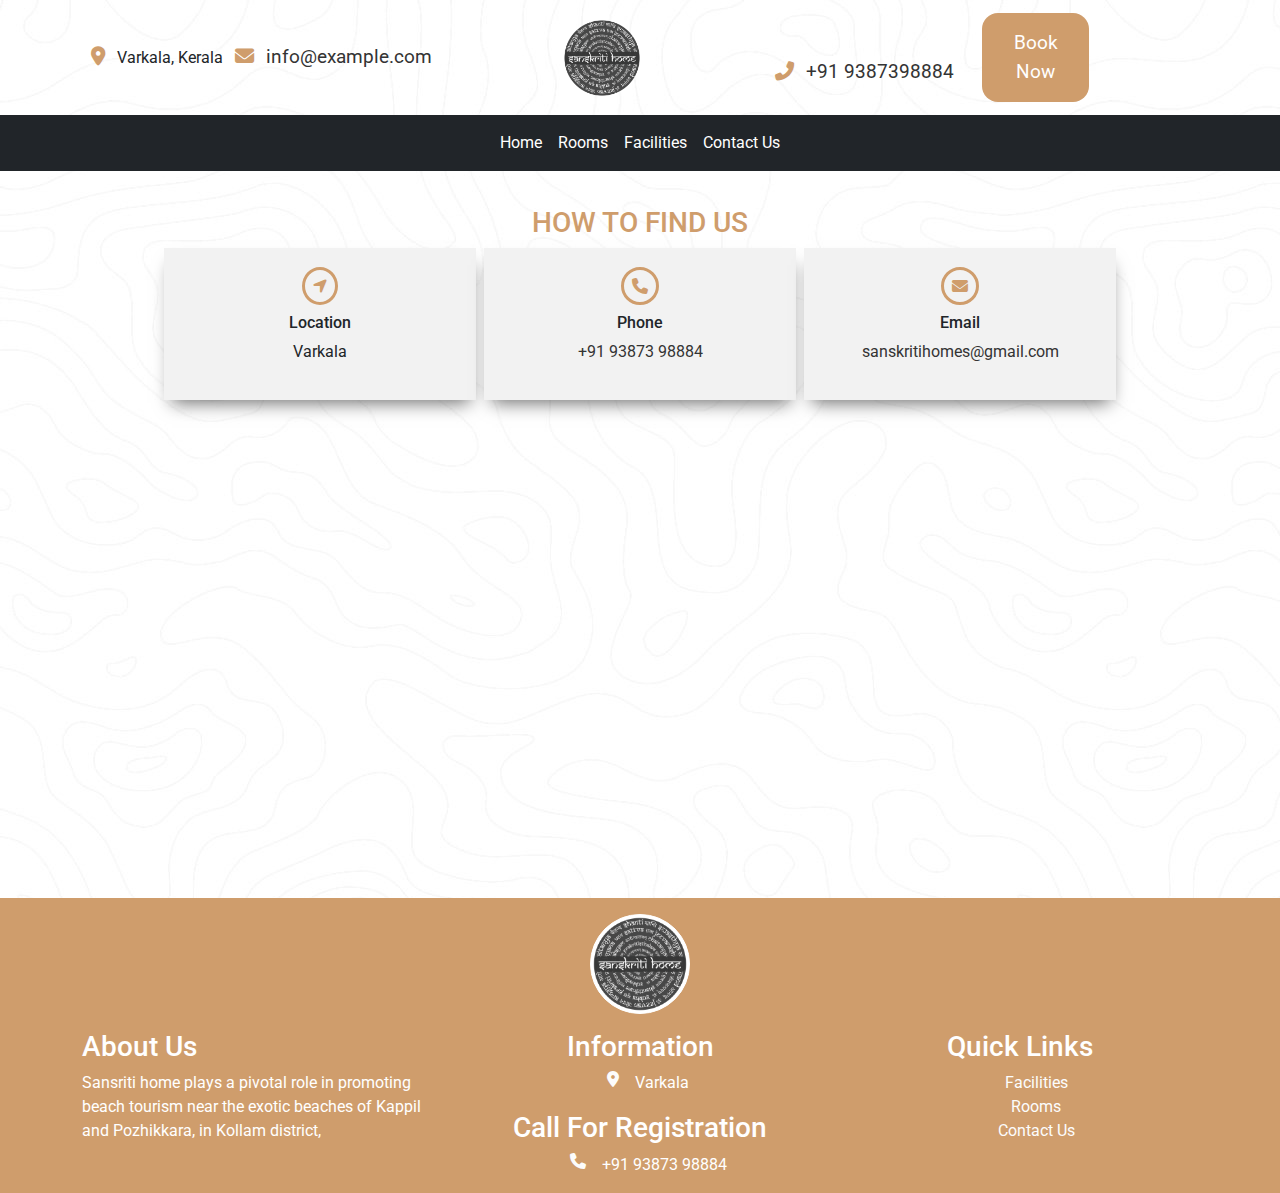
==== contactus.html @ 7ed212e9 "first commit" ====
<!DOCTYPE html>
<html lang="en">

<head>
  <meta charset="UTF-8">
  <meta name="description" content="">
  <meta name="author" content="Sanskriti Home">
  <meta name="viewport" content="width=device-width, initial-scale=1.0">
  <title>Sanskriti Home</title>
  <link href="https://cdn.jsdelivr.net/npm/bootstrap@5.3.3/dist/css/bootstrap.min.css" rel="stylesheet"
    integrity="sha384-QWTKZyjpPEjISv5WaRU9OFeRpok6YctnYmDr5pNlyT2bRjXh0JMhjY6hW+ALEwIH" crossorigin="anonymous">
  <link rel="stylesheet" href="css/style.css">
  <link rel="stylesheet" href="https://cdnjs.cloudflare.com/ajax/libs/font-awesome/6.7.2/css/all.min.css"
    integrity="sha512-Evv84Mr4kqVGRNSgIGL/F/aIDqQb7xQ2vcrdIwxfjThSH8CSR7PBEakCr51Ck+w+/U6swU2Im1vVX0SVk9ABhg=="
    crossorigin="anonymous" referrerpolicy="no-referrer" />
</head>

<body>
  <header id="headersection">
    <section class="topbar">
      <div class="container">
        <div class="row justify-content-between align-items-center">
          <div class="col-4 divsion1">
            <i class="fas fa-map-marker-alt mx-2"></i>
            <span>Varkala, Kerala</span>
            <i class="fas fa-envelope mx-2"></i>
            <span><a href="mailto:info@example.com">info@example.com</a></span>
          </div>
          <div class="col-4 divsion2 ">
            <img src="img/Logo Sanskriti Home.webp" alt="Sanskriti Home Logo" style="height: 80px;">
          </div>
          <div class="col-4 divsion3">
            <i class="fas fa-phone-alt mx-2"></i>
            <a href="tel:9387398884">+91 9387398884</a>
            <button class="book-now-btn mx-4" onclick="openPopup()">Book Now</button>
          </div>
        </div>
      </div>
      <div id="popupForm" class="popup">
        <div class="popup-content">
          <span class="close" onclick="closePopup()">&times;</span>
          <form id="contactForm" onsubmit="event.preventDefault(); sendToWhatsApps();">
            <div class="mb-3">
                <label for="name" class="form-label">Name</label>
                <input type="text" class="form-control" id="names" placeholder="Enter your name" required>
            </div>
            <div class="mb-3">
                <label for="number" class="form-label">Number</label> 
                <input type="tel" class="form-control" id="number" placeholder="Enter your contact number" required>
            </div>
            <div class="mb-3">
                <label for="country" class="form-label">Country/City</label>
                <input type="text" class="form-control" id="country" placeholder="Enter your country or city" required>
            </div>
            <div class="mb-3">
                <label for="checkInDate" class="form-label">Check-In Date</label>
                <input type="date" class="form-control" id="checkInDate" required>
            </div>
            <div class="mb-3">
                <label for="checkOutDate" class="form-label">Check-Out Date</label>
                <input type="date" class="form-control" id="checkOutDate" required>
            </div>
            <div class="mb-3">
                <label for="persons" class="form-label">Number of Persons</label>
                <input type="number" class="form-control" id="persons" placeholder="Enter number of persons" required>
            </div>
            <button type="submit" class="btn btn-primary">Submit</button>
        </form>
        </div>
      </div>
    </section>
    <section class="menu">
      <nav class="navbar navbar-expand-lg bg-dark">
        <div class="container-fluid justify-content-center">

          <button class="navbar-toggler" type="button" data-bs-toggle="collapse" data-bs-target="#navbarNavAltMarkup"
            aria-controls="navbarNavAltMarkup" aria-expanded="false" aria-label="Toggle navigation">
            <span class="navbar-toggler-icon"></span>
          </button>
          <div class="collapse navbar-collapse" id="navbarNavAltMarkup">
            <div class="navbar-nav mx-auto">
              <a class="nav-link active" aria-current="page" href="index.html">Home</a>
              <a class="nav-link" href="./rooms.html">Rooms</a>
              <a class="nav-link" href="./facilities.html">Facilities</a>
              <a class="nav-link" href="./contactus.html">Contact Us</a>
            </div>
          </div>
        </div>
      </nav>
    </section>
  </header>
  <main>
    <section class="contact-section">
        <div class="container-fluid">
            <h3 class="text-center text-uppercase">How To Find Us</h3>
            <div class="row justify-content-center gap-2">
                <div class="col-lg-4 col-md-4 col-sm-12 contactsub">
                    <i class="fa-solid fa-location-arrow icon-border" style="color: #cf9d6c;"></i>
                    <h6 class="pt-2">Location</h6>
                    <p>Varkala</p>
                </div>
                <div class="col-lg-4 col-md-4 col-sm-12 contactsub">
                    <i class="fa-solid fa-phone icon-border" style="color: #cf9d6c;"></i>
                    <h6 class="pt-2">Phone</h6>
                    <a href="tel:+919387398884"><p>+91 93873 98884</p></a>
                </div>
                <div class="col-lg-4 col-md-4 col-sm-12 contactsub">
                    <i class="fa-solid fa-envelope icon-border" style="color: #cf9d6c;"></i>
                    <h6 class="pt-2">Email</h6>
                    <a href="mailto:"><p>sanskritihomes@gmail.com</p></a>
                </div>
            </div>
                <div class="row py-3">
                    <iframe src="https://www.google.com/maps/embed?pb=!1m18!1m12!1m3!1d31547.630589231874!2d76.6968829277523!3d8.74329861090965!2m3!1f0!2f0!3f0!3m2!1i1024!2i768!4f13.1!3m3!1m2!1s0x3b05ef26d90220fb%3A0xa3ec40c67d4dd020!2sVarkala%2C%20Kerala!5e0!3m2!1sen!2sin!4v1737191092329!5m2!1sen!2sin" width="600" height="450" style="border:0;" allowfullscreen="" loading="lazy" referrerpolicy="no-referrer-when-downgrade"></iframe>
                </div>
        </div>
    </section>
  </main>
  <footer>
    <section class="footer-logo">
       <div>
        <img src="img/Logo Sanskriti Home.webp" alt="" srcset="">
       </div>
    </section>
    <section class="footer-desc">
      <div class="container">
        <div class="row">
          <div class="col-lg-4">
            <h3 class="text-white">About Us</h3>
            <p class="text-white text-justify">Sansriti home plays a pivotal role
              in promoting beach tourism near
              the exotic beaches of Kappil and
              Pozhikkara, in Kollam district,</p>
          </div>
          <div class="col-lg-4">
            <h3 class="text-center text-white">Information</h3>
            <ul>
              <li class="d-flex justify-content-center"><i class="fa-solid fa-location-dot" style="color: #fcfcfc;"></i><span class="text-white mx-3">Varkala</span></li>
            </ul>
            <h3 class="text-center text-white">Call For Registration</h3>
            <ul>
              <li class="d-flex justify-content-center"><i class="fa-solid fa-phone" style="color: #fcfcfc;"></i><a href="tel:++919387398884"><span class="text-white mx-3">+91 93873 98884</span></a></li>
            </ul>
          </div>
          <div class="col-lg-4 ">
            <h3 class="text-center text-white">Quick Links</h3>
            <ul>
              <li class="text-center"><a href="">Facilities</a></li>
              <li class="text-center"><a href="">Rooms</a></li>
              <li class="text-center"><a href="">Contact Us</a></li>
            </ul>
          </div>
        </div>
      </div>
    </section>
  </footer>
  <script src="js/custom.js"></script>
  <script src="https://cdn.jsdelivr.net/npm/bootstrap@5.3.3/dist/js/bootstrap.bundle.min.js"
    integrity="sha384-YvpcrYf0tY3lHB60NNkmXc5s9fDVZLESaAA55NDzOxhy9GkcIdslK1eN7N6jIeHz"
    crossorigin="anonymous"></script>
</body>

</html>
---- css/style.css ----
@import url('https://fonts.googleapis.com/css2?family=Roboto:ital,wght@0,100;0,300;0,400;0,500;0,700;0,900;1,100;1,300;1,400;1,500;1,700;1,900&display=swap');

*{
    margin: 0;
    padding: 0;
    box-sizing: border-box;
}
body{
    background-image: url("../img/bgpattern.jpg");
    font-family: "Roboto", serif;
    overflow-x: hidden;
}
#headersection {
    width: 100%;
    height: auto;
}
.divsion1{
  height: auto;
  margin-right: auto;
  padding: 0.8rem;
}
.divsion1 i{
  color:#cf9d6c;
  font-size: 1.2rem;
}
.divsion1 a{
  color:#343434;
  font-size: 1.2rem;
  text-decoration: none;
}
.divsion2{
  width:20%;
  height: auto;
  text-decoration: none;
  padding: 0.8rem;
  display: flex;
  justify-content: center;

}

.divsion3{
  width:40%;
  height: auto;
  margin-left:auto;
  padding: 0.8rem;
}
.divsion3 i{
  color:#cf9d6c;
  font-size: 1.2rem;
}
.divsion3 a{
  color:#343434;
  font-size: 1.2rem;
  text-decoration: none;
}
.divsion3 .book-now-btn{
  width:25%;
  height: auto;
  background-color: #cf9d6c;
  font-size: 1.2rem;
  padding: 1rem;
  border: none;
  border-radius: 1rem;
  color: #ffff;
  transition: width 0.3s ease, background-color 0.3s ease;
}
.divsion3 .book-now-btn:hover{
  width:30%;
  height: auto;
  background-color: #9f6c3a;
  font-size: 1.2rem;
  padding: 1rem;
  border: none;
  border-radius: 1rem;
  color: #ffff;
}
.popup {
  display: none;
  position: fixed;
  top: 0;
  left: 0;
  width: 100%;
  height: 100%;
  background-color: rgba(0, 0, 0, 0.5);
  z-index: 1050;
}
.popup-content {
  background: white;
  padding: 20px;
  border-radius: 8px;
  margin: 5% auto;
  width: 19rem;
  position: relative;
}
.popup-content .close {
  position: absolute;
  top: 10px;
  right: 10px;
  font-size: 20px;
  cursor: pointer;
}

.menu .navbar-nav .nav-link{
  color: #fff;
}
.carousel-caption{
  background-color: hwb(0 0% 100% / 0.5);
  width: 100%;
  left:0;
}
.banner .explore{
  border:none;
  border-radius: 0.3rem;
}
.banner .explore:hover{
  border:none;
  border-radius: 0.3rem;
  background-color: #eaeaea;
}
.belowbanner{
padding: 1rem;
}
.divbanner:not(:last-child){
  height: auto;
  padding: 1.5rem;
  border-right: 0.2rem solid #dbdddd;
}
.divbanner img{
  width:4rem;
  height: 4rem;
}
.divbanner h6 p{
  color:#343434;
}
.ychose .ychoseimage{
  height:fit-content;
  text-align: center;
  background-color: #cf9d6c;
  background-image: url("data:image/svg+xml,%3Csvg xmlns='http://www.w3.org/2000/svg' width='80' height='80' viewBox='0 0 80 80'%3E%3Cg fill-rule='evenodd'%3E%3Cg id='church-on-sunday' fill='%23f4f4f4' fill-opacity='0.13'%3E%3Cpath d='M77.17 0H80v2.83l-.1.1A39.9 39.9 0 0 1 74.64 20a39.9 39.9 0 0 1 5.24 17.06l.11.11v2.89c-.01 6.9-1.8 13.79-5.35 19.94A39.96 39.96 0 0 1 80 79.94V80h-2.83L66.84 69.66a39.83 39.83 0 0 1-24.1 10.25l.09.09h-5.66l.1-.1c-8.7-.58-17.22-4-24.1-10.23L2.82 80H0V79.94c.01-6.9 1.8-13.8 5.35-19.94A39.96 39.96 0 0 1 0 40.06V37.17l.1-.1A39.9 39.9 0 0 1 5.36 20 39.9 39.9 0 0 1 .1 2.94L0 2.83V0h2.83l-.1.1a39.83 39.83 0 0 1 24.1 10.24L37.18 0H40c0 6.92-1.78 13.83-5.35 20A39.96 39.96 0 0 1 40 40c0-6.92 1.78-13.83 5.35-20A39.96 39.96 0 0 1 40 0h2.83l10.33 10.34A39.83 39.83 0 0 1 77.26.09L77.17 0zm.77 77.94c-.3-5.52-1.8-11-4.49-16a40.18 40.18 0 0 1-5.17 6.34l9.66 9.66zm-12.52-9.7l-6.83-6.83-5.46 5.46-1.41 1.41-9.66 9.66c8.4-.45 16.69-3.68 23.36-9.7zm-23.07 6.58l7.99-7.98a40.05 40.05 0 0 1-3.79-4.9 37.88 37.88 0 0 0-4.2 12.88zM47.68 60a37.98 37.98 0 0 0 4.07 5.42L57.17 60l-5.42-5.42A38 38 0 0 0 47.68 60zm2.66-6.84a40.06 40.06 0 0 0-3.79 4.9 37.88 37.88 0 0 1-4.2-12.88l7.99 7.98zm1.38-1.44l1.41 1.41 5.46 5.46 6.83-6.84a37.85 37.85 0 0 0-23.36-9.7l9.66 9.67zM60 60l6.87 6.87A38.1 38.1 0 0 0 72.32 60a38.11 38.11 0 0 0-5.45-6.87L60 60zm-14.65 0a39.9 39.9 0 0 0-5.24 17.06l-.11.11-.1-.1A39.9 39.9 0 0 0 34.64 60a39.9 39.9 0 0 0 5.24-17.06l.11-.11.1.1A39.9 39.9 0 0 0 45.36 60zm9.23-48.25a37.85 37.85 0 0 1 23.36-9.7l-9.66 9.67-1.41 1.41-5.46 5.46-6.83-6.84zm13.67 13.67L62.83 20l5.42-5.42A38 38 0 0 1 72.32 20a37.98 37.98 0 0 1-4.07 5.42zm5.2-3.47a40.05 40.05 0 0 1-3.79 4.89l7.99 7.98c-.61-4.45-2.01-8.82-4.2-12.87zm-6.58 4.92l1.41 1.41 9.66 9.66a37.85 37.85 0 0 1-23.36-9.7l6.83-6.83 5.46 5.46zM53.13 13.13L60 20l-6.87 6.87A38.11 38.11 0 0 1 47.68 20a38.1 38.1 0 0 1 5.45-6.87zm-1.41-1.41l-9.66-9.66c.3 5.52 1.8 11 4.49 16a40.18 40.18 0 0 1 5.17-6.34zm-9.66 26.22c.3-5.52 1.8-11 4.49-16a40.18 40.18 0 0 0 5.17 6.34l-9.66 9.66zm26.22 13.78l9.66-9.66c-.3 5.52-1.8 11-4.49 16a40.18 40.18 0 0 0-5.17-6.34zm8.98-11.81L66.84 50.34a39.83 39.83 0 0 0-24.1-10.25l10.42-10.43a39.83 39.83 0 0 0 24.1 10.25zm-7.6-26.75a40.06 40.06 0 0 1 3.79 4.9 37.88 37.88 0 0 0 4.2-12.88l-7.99 7.98zm-31.72 28.9c-8.4.45-16.69 3.68-23.36 9.7l6.83 6.83 5.46-5.46 1.41-1.41 9.66-9.66zM22.83 60l5.42 5.42c1.54-1.7 2.9-3.52 4.07-5.42a38 38 0 0 0-4.07-5.42L22.83 60zm5.45 8.28l-1.41-1.41-5.46-5.46-6.83 6.84a37.85 37.85 0 0 0 23.36 9.7l-9.66-9.67zm9.37 6.54l-7.99-7.98a40.05 40.05 0 0 0 3.79-4.9 37.88 37.88 0 0 1 4.2 12.88zM20 60l-6.87-6.87A38.11 38.11 0 0 0 7.68 60a38.11 38.11 0 0 0 5.45 6.87L20 60zm17.26-19.9L26.84 29.65a39.83 39.83 0 0 1-24.1 10.25l10.42 10.43a39.83 39.83 0 0 1 24.1-10.25zm-35.2 1.96l9.66 9.66a40.18 40.18 0 0 0-5.17 6.33c-2.7-5-4.2-10.47-4.5-16zm4.49 19.89c-2.7 5-4.2 10.47-4.5 16l9.67-9.67a40.18 40.18 0 0 1-5.17-6.33zm31.1-16.77c-.61 4.45-2.01 8.82-4.2 12.87a40.06 40.06 0 0 0-3.79-4.89l7.99-7.98zm-4.2-23.23c2.7 5 4.2 10.47 4.5 16l-9.67-9.67c1.97-1.97 3.7-4.1 5.17-6.33zm-14.86-.54l6.83 6.84a37.85 37.85 0 0 1-23.36 9.7l9.66-9.67 1.41-1.41 5.46-5.46zm-8.25 5.43l-7.99 7.98c.61-4.45 2.01-8.82 4.2-12.87a40.04 40.04 0 0 0 3.79 4.89zm1.41-1.42A37.99 37.99 0 0 1 7.68 20a38 38 0 0 1 4.07-5.42L17.17 20l-5.42 5.42zm-5.2-7.37a40.04 40.04 0 0 1 3.79-4.89L2.35 5.18c.61 4.45 2.01 8.82 4.2 12.87zm6.58-4.92l-1.41-1.41-9.66-9.66a37.85 37.85 0 0 1 23.36 9.7l-6.83 6.83-5.46-5.46zm13.74 13.74L20 20l6.87-6.87A38.1 38.1 0 0 1 32.32 20a38.1 38.1 0 0 1-5.45 6.87zm6.58-8.82a40.18 40.18 0 0 0-5.17-6.33l9.66-9.66c-.3 5.52-1.8 11-4.49 16z' /%3E%3C/g%3E%3C/g%3E%3C/svg%3E");
}
.ychose img{
  width: 100%;
  height: fit-content;
}
.ychose .ychosedesc{
  height:auto;
  background-color: #4a5456;
  
}
.ychosedesc div:has(h2){
  color: #fff;
}
.ychosedesc p{
  color:#cf9d6c;
}
.heading {
  text-align: center;
  color: #454343;
  font-size: 30px;
  font-weight: 700;
  position: relative;
  margin-bottom: 70px;
  text-transform: uppercase;
  z-index: 999;
}
.white-heading{
  color: #343434;
}
.heading:after {
  content: ' ';
  position: absolute;
  top: 100%;
  left: 50%;
  height: 40px;
  width: 180px;
  border-radius: 4px;
  transform: translateX(-50%);
  background: url(img/heading-line.png);
  background-repeat: no-repeat;
  background-position: center;
}


.heading span {
  font-size: 18px;
  display: block;
  font-weight: 500;
}
.white-heading span {
  color: #ffffff;
}
/*-----Testimonial-------*/

.testimonial:after {
  position: absolute;
  top: -0 !important;
  left: 0;
  content: " ";
  background: url(img/testimonial.bg-top.png);
  background-size: 100% 100px;
  width: 100%;
  height: 100px;
  float: left;
  z-index: 99;
}
.testimonial {
  min-height: 375px;
  position: relative;
  padding-top: 50px;
  padding-bottom: 50px;
  background-position: center;
  background-size: cover;
}
#testimonial4 .carousel-inner:hover{
cursor: -moz-grab;
cursor: -webkit-grab;
}
#testimonial4 .carousel-inner:active{
cursor: -moz-grabbing;
cursor: -webkit-grabbing;
}
#testimonial4 .carousel-inner .item{
overflow: hidden;
}

.testimonial4_indicators .carousel-indicators{
left: 0;
margin: 0;
width: 100%;
font-size: 0;
height: 20px;
bottom: 15px;
padding: 0 5px;
cursor: e-resize;
overflow-x: auto;
overflow-y: hidden;
position: absolute;
text-align: center;
white-space: nowrap;
}
.testimonial4_indicators .carousel-indicators li{
padding: 0;
width: 14px;
height: 14px;
border: none;
text-indent: 0;
margin: 2px 3px;
cursor: pointer;
display: inline-block;
background: #ffffff;
-webkit-border-radius: 100%;
border-radius: 100%;
}
.testimonial4_indicators .carousel-indicators .active{
padding: 0;
width: 14px;
height: 14px;
border: none;
margin: 2px 3px;
background-color: #9dd3af;
-webkit-border-radius: 100%;
border-radius: 100%;
}
.testimonial4_indicators .carousel-indicators::-webkit-scrollbar{
height: 3px;
}
.testimonial4_indicators .carousel-indicators::-webkit-scrollbar-thumb{
background: #eeeeee;
-webkit-border-radius: 0;
border-radius: 0;
}

.testimonial4_control_button .carousel-control{
top: 175px;
opacity: 1;
width: 40px;
bottom: auto;
height: 40px;
font-size: 10px;
cursor: pointer;
font-weight: 700;
overflow: hidden;
line-height: 38px;
text-shadow: none;
text-align: center;
position: absolute;
background: transparent;
border: 2px solid #ffffff;
text-transform: uppercase;
-webkit-border-radius: 100%;
border-radius: 100%;
-webkit-box-shadow: none;
box-shadow: none;
-webkit-transition: all 0.6s cubic-bezier(0.3,1,0,1);
transition: all 0.6s cubic-bezier(0.3,1,0,1);
}
.testimonial4_control_button .carousel-control.left{
left: 7%;
top: 50%;
right: auto;
}
.testimonial4_control_button .carousel-control.right{
right: 7%;
top: 50%;
left: auto;
}
.testimonial4_control_button .carousel-control.left:hover,
.testimonial4_control_button .carousel-control.right:hover{
color: #000;
background: #fff;
border: 2px solid #fff;
}

.testimonial4_header{
top: 0;
left: 0;
bottom: 0;
width: 550px;
display: block;
margin: 30px auto;
text-align: center;
position: relative;
}
.testimonial4_header h4{
color: #ffffff;
font-size: 30px;
font-weight: 600;
position: relative;
letter-spacing: 1px;
text-transform: uppercase;
}

.testimonial4_slide{
top: 0;
left: 0;
right: 0;
bottom: 0;
width: 70%;
margin: auto;
padding: 20px;
position: relative;
text-align: center;
}
.testimonial4_slide .img-circle {
  top: 0;
  left: 0;
  right: 0;
  width: 136px;
  height: 136px;
  margin: auto;
  display: block;
  color: #f2f2f2;
  font-size: 18px;
  line-height: 46px;
  text-align: center;
  position: relative;
  border-radius: 50%;
  box-shadow: -6px 6px 6px rgba(0, 0, 0, 0.23);
  -moz-box-shadow: -6px 6px 6px rgba(0, 0, 0, 0.23);
  -o-box-shadow: -6px 6px 6px rgba(0, 0, 0, 0.23);
  -webkit-box-shadow: -6px 6px 6px rgba(0, 0, 0, 0.23);
}
.testimonial4_slide p {
  color: #343434;
  font-size: 20px;
  line-height: 1.4;
  margin: 40px 0 20px 0;
}
.testimonial4_slide h4 {
color: #343434;
font-size: 22px;
}

.testimonial .carousel {
padding-bottom:50px;
}
.testimonial .carousel-control-next-icon, .testimonial .carousel-control-prev-icon {
  width: 25px;
  background-color: #343434;
  border-radius: 50px;
  height: 25px;
  padding: 1rem;
}

/* ------testimonial  close-------*/
.section-title {
  font-size: 36px;
  font-weight: bold;
  color: #343434;
}

.section-subtitle {
  font-size: 18px;
  color: #cf9d6c;
  margin-bottom: 20px;
}

.feature-item {
  font-size: 16px;
  font-weight: bold;
  color: #3c3c3c;
  text-align: center;
}

.feature-item img {
  width: 32px;
  height: 32px;
  margin-bottom: 10px;
}

.find-out-more-btn {
  background-color: #cf9d6c;
  color: #ffffff;
  font-weight: bold;
  border: none;
  padding: 10px 20px;
  border-radius: 5px;
  text-transform: uppercase;
}

.find-out-more-btn:hover {
  background-color: #ff8c00;
}
.vacation-section {
  padding: 40px 20px;
}

.vacation-section .content {

  padding: 20px;
  border-radius: 8px;
}

.vacation-section h2 {
  font-size: 28px;
  font-weight: 600;
  color: #4c4c4c;
}

.vacation-section p {
  font-size: 16px;
  color: #6c757d;
}

.vacation-section .btn {
  background-color: #d39e5b;
  color: white;
  font-weight: 500;
  border: none;
  border-radius: 5px;
  padding: 10px 20px;
}

.vacation-section .btn:hover {
  background-color: #c68f50;
}
.vacationdetail{
  background-color: #f0f8ec;
  position: relative;
}
.images img {
  border-radius: 8px;
  width: 100%;
  object-fit: cover;
}
.subbooking{
  width: 100%;
  height: auto;
  padding: 1.5rem;
  background-color: #cf9d6c;
  background-image: url("data:image/svg+xml,%3Csvg xmlns='http://www.w3.org/2000/svg' width='80' height='80' viewBox='0 0 80 80'%3E%3Cg fill-rule='evenodd'%3E%3Cg id='church-on-sunday' fill='%23f4f4f4' fill-opacity='0.13'%3E%3Cpath d='M77.17 0H80v2.83l-.1.1A39.9 39.9 0 0 1 74.64 20a39.9 39.9 0 0 1 5.24 17.06l.11.11v2.89c-.01 6.9-1.8 13.79-5.35 19.94A39.96 39.96 0 0 1 80 79.94V80h-2.83L66.84 69.66a39.83 39.83 0 0 1-24.1 10.25l.09.09h-5.66l.1-.1c-8.7-.58-17.22-4-24.1-10.23L2.82 80H0V79.94c.01-6.9 1.8-13.8 5.35-19.94A39.96 39.96 0 0 1 0 40.06V37.17l.1-.1A39.9 39.9 0 0 1 5.36 20 39.9 39.9 0 0 1 .1 2.94L0 2.83V0h2.83l-.1.1a39.83 39.83 0 0 1 24.1 10.24L37.18 0H40c0 6.92-1.78 13.83-5.35 20A39.96 39.96 0 0 1 40 40c0-6.92 1.78-13.83 5.35-20A39.96 39.96 0 0 1 40 0h2.83l10.33 10.34A39.83 39.83 0 0 1 77.26.09L77.17 0zm.77 77.94c-.3-5.52-1.8-11-4.49-16a40.18 40.18 0 0 1-5.17 6.34l9.66 9.66zm-12.52-9.7l-6.83-6.83-5.46 5.46-1.41 1.41-9.66 9.66c8.4-.45 16.69-3.68 23.36-9.7zm-23.07 6.58l7.99-7.98a40.05 40.05 0 0 1-3.79-4.9 37.88 37.88 0 0 0-4.2 12.88zM47.68 60a37.98 37.98 0 0 0 4.07 5.42L57.17 60l-5.42-5.42A38 38 0 0 0 47.68 60zm2.66-6.84a40.06 40.06 0 0 0-3.79 4.9 37.88 37.88 0 0 1-4.2-12.88l7.99 7.98zm1.38-1.44l1.41 1.41 5.46 5.46 6.83-6.84a37.85 37.85 0 0 0-23.36-9.7l9.66 9.67zM60 60l6.87 6.87A38.1 38.1 0 0 0 72.32 60a38.11 38.11 0 0 0-5.45-6.87L60 60zm-14.65 0a39.9 39.9 0 0 0-5.24 17.06l-.11.11-.1-.1A39.9 39.9 0 0 0 34.64 60a39.9 39.9 0 0 0 5.24-17.06l.11-.11.1.1A39.9 39.9 0 0 0 45.36 60zm9.23-48.25a37.85 37.85 0 0 1 23.36-9.7l-9.66 9.67-1.41 1.41-5.46 5.46-6.83-6.84zm13.67 13.67L62.83 20l5.42-5.42A38 38 0 0 1 72.32 20a37.98 37.98 0 0 1-4.07 5.42zm5.2-3.47a40.05 40.05 0 0 1-3.79 4.89l7.99 7.98c-.61-4.45-2.01-8.82-4.2-12.87zm-6.58 4.92l1.41 1.41 9.66 9.66a37.85 37.85 0 0 1-23.36-9.7l6.83-6.83 5.46 5.46zM53.13 13.13L60 20l-6.87 6.87A38.11 38.11 0 0 1 47.68 20a38.1 38.1 0 0 1 5.45-6.87zm-1.41-1.41l-9.66-9.66c.3 5.52 1.8 11 4.49 16a40.18 40.18 0 0 1 5.17-6.34zm-9.66 26.22c.3-5.52 1.8-11 4.49-16a40.18 40.18 0 0 0 5.17 6.34l-9.66 9.66zm26.22 13.78l9.66-9.66c-.3 5.52-1.8 11-4.49 16a40.18 40.18 0 0 0-5.17-6.34zm8.98-11.81L66.84 50.34a39.83 39.83 0 0 0-24.1-10.25l10.42-10.43a39.83 39.83 0 0 0 24.1 10.25zm-7.6-26.75a40.06 40.06 0 0 1 3.79 4.9 37.88 37.88 0 0 0 4.2-12.88l-7.99 7.98zm-31.72 28.9c-8.4.45-16.69 3.68-23.36 9.7l6.83 6.83 5.46-5.46 1.41-1.41 9.66-9.66zM22.83 60l5.42 5.42c1.54-1.7 2.9-3.52 4.07-5.42a38 38 0 0 0-4.07-5.42L22.83 60zm5.45 8.28l-1.41-1.41-5.46-5.46-6.83 6.84a37.85 37.85 0 0 0 23.36 9.7l-9.66-9.67zm9.37 6.54l-7.99-7.98a40.05 40.05 0 0 0 3.79-4.9 37.88 37.88 0 0 1 4.2 12.88zM20 60l-6.87-6.87A38.11 38.11 0 0 0 7.68 60a38.11 38.11 0 0 0 5.45 6.87L20 60zm17.26-19.9L26.84 29.65a39.83 39.83 0 0 1-24.1 10.25l10.42 10.43a39.83 39.83 0 0 1 24.1-10.25zm-35.2 1.96l9.66 9.66a40.18 40.18 0 0 0-5.17 6.33c-2.7-5-4.2-10.47-4.5-16zm4.49 19.89c-2.7 5-4.2 10.47-4.5 16l9.67-9.67a40.18 40.18 0 0 1-5.17-6.33zm31.1-16.77c-.61 4.45-2.01 8.82-4.2 12.87a40.06 40.06 0 0 0-3.79-4.89l7.99-7.98zm-4.2-23.23c2.7 5 4.2 10.47 4.5 16l-9.67-9.67c1.97-1.97 3.7-4.1 5.17-6.33zm-14.86-.54l6.83 6.84a37.85 37.85 0 0 1-23.36 9.7l9.66-9.67 1.41-1.41 5.46-5.46zm-8.25 5.43l-7.99 7.98c.61-4.45 2.01-8.82 4.2-12.87a40.04 40.04 0 0 0 3.79 4.89zm1.41-1.42A37.99 37.99 0 0 1 7.68 20a38 38 0 0 1 4.07-5.42L17.17 20l-5.42 5.42zm-5.2-7.37a40.04 40.04 0 0 1 3.79-4.89L2.35 5.18c.61 4.45 2.01 8.82 4.2 12.87zm6.58-4.92l-1.41-1.41-9.66-9.66a37.85 37.85 0 0 1 23.36 9.7l-6.83 6.83-5.46-5.46zm13.74 13.74L20 20l6.87-6.87A38.1 38.1 0 0 1 32.32 20a38.1 38.1 0 0 1-5.45 6.87zm6.58-8.82a40.18 40.18 0 0 0-5.17-6.33l9.66-9.66c-.3 5.52-1.8 11-4.49 16z' /%3E%3C/g%3E%3C/g%3E%3C/svg%3E");
}
.subbooking h4{
  display: flex;
  flex-direction: row;
  justify-content: center;
  align-items: center;
  font-size: 2rem;
  color:#fff;
}
.subbooking .book-now-btn{
  width:35%;
  height: auto;
  background-color: #343434;
  font-size: 1.2rem;
  padding: 1rem;
  border: none;
  border-radius: 1rem;
  color: #ffff;
  transition: width 0.3s ease, background-color 0.3s ease;
}
.subbooking .book-now-btn:hover{
  width:40%;
  height: auto;
  background-color: #5b5b5b;
  font-size: 1.2rem;
  padding: 1rem;
  border: none;
  border-radius: 1rem;
  color: #ffff;
}
.slider-section {
  text-align: center;
  padding: 40px 20px;
  background-color: #f9f9f9;
}

.slider-section h2 {
  font-size: 2rem;
  font-weight: bold;
}

.slider-section h5 {
  color: #ffaa43;
  margin-bottom: 20px;
}

.carousel-inner img {
  width: 32rem;
  height: fit-content;
  border-radius: 10px;
}

.thumbnail-container {
  display: flex;
  justify-content: center;
  margin-top: 15px;
  flex-wrap: wrap;
}

.thumbnail-container img {
  width: 80px;
  height: 80px;
  border-radius: 10px;
  margin: 0 5px;
  cursor: pointer;
  border: 2px solid transparent;
}

.thumbnail-container img.active {
  border-color: #ffaa43;
}
footer{
  background-color: #cf9d6c;
  width: 100%;
  height: auto;
}
footer .footer-logo{
  display: flex;
  justify-content: center;
  padding: 1rem;
}
footer .footer-logo img{
  width: 100px;
  height: auto;
  border: 1px solid #fff;
  border-radius: 50%;
  background-color: #fff;
}
footer .footer-desc ul li{
  list-style: none;
  
}
footer .footer-desc ul li a{
  text-decoration: none;
  color:#fcfcfc;
}
.room-section{
  margin-top: 1.2rem;
  padding: 1.1rem;
}
.room-section h1,h3{
  color:#cf9d6c;
}
.room-section ul li{
  list-style: none;
  padding: 0.2rem;
}
.room-section p{
  text-align: justify;
}
.facilities-section{
  margin-top:1.2rem;
  padding: 1rem;
}
.facilities-section .facilities-desc .nav{
  background-color: #cf9d6c;
}
.facilities-section .facilities-desc .nav .nav-link{
  color: #fcfcfc;
}
.facilities-section .facilities-desc .nav .nav-link.active{
  color: #343434;
}
.contact-section{
  margin-top: 1.2rem;
  padding: 1rem;
}
.contact-section .contactsub{
  width: 25%;
  background-color: #f2f2f2;
  display: flex;
  flex-direction: column;
  justify-content: center;
  align-items: center;
  padding: 1.2rem;
  -webkit-box-shadow: 1px 10px 17px -7px rgba(0,0,0,0.57);
-moz-box-shadow: 1px 10px 17px -7px rgba(0,0,0,0.57);
box-shadow: 1px 10px 17px -7px rgba(0,0,0,0.57);
}.contact-section .contactsub a{
text-decoration: none;
color: #343434;
}
.contact-section .contactsub .icon-border{
  border: 3em solid #cf9d6c;
  padding: 0.5rem;
  border-width: medium;
  border-radius: 50%;
}

@media screen and (max-width: 490px){
  .row{
    display: flex;
    flex-direction: column;
  }
  .divsion1{
    width: 100%;
    height: auto;
    font-size: 0.9rem;
  }
  .divsion1 i{
    font-size: 0.8rem;
  
  }
  .divsion1 a{
    color:#343434;
    font-size: 0.9rem;
    text-decoration: none;
  }
  .divsion2{
    width:100%;
    height: auto;
    
  }
  .divsion3{
    width:100%;
    height: auto;
    
  }
}
@media screen and (max-width:992px){
  .menu .navbar-toggler{
    background-color: #cf9d6c;
  }
}
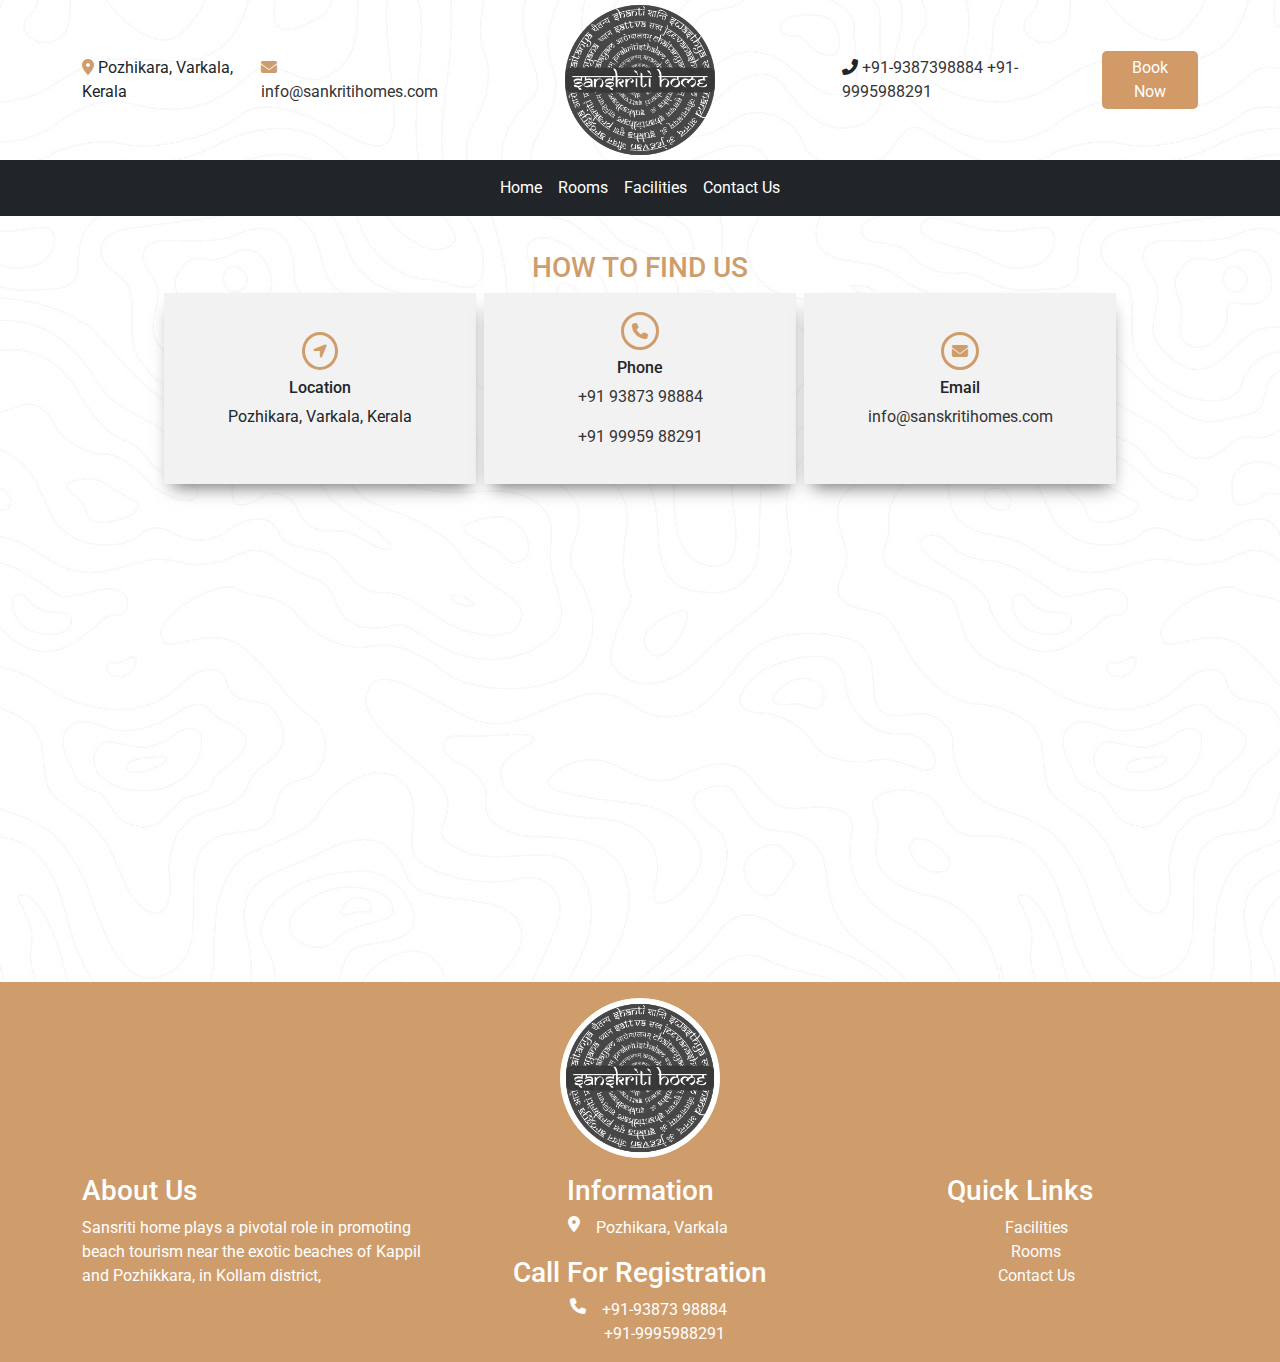
==== commit f44394ef: "SECOND CHANGES INCLUDE RESPONSIVE AND KEYWORD ADDING" ====
--- a/contactus.html
+++ b/contactus.html
@@ -19,23 +19,41 @@
   <header id="headersection">
     <section class="topbar">
       <div class="container">
-        <div class="row justify-content-between align-items-center">
-          <div class="col-4 divsion1">
-            <i class="fas fa-map-marker-alt mx-2"></i>
-            <span>Varkala, Kerala</span>
-            <i class="fas fa-envelope mx-2"></i>
-            <span><a href="mailto:info@example.com">info@example.com</a></span>
-          </div>
-          <div class="col-4 divsion2 ">
-            <img src="img/Logo Sanskriti Home.webp" alt="Sanskriti Home Logo" style="height: 80px;">
-          </div>
-          <div class="col-4 divsion3">
-            <i class="fas fa-phone-alt mx-2"></i>
-            <a href="tel:9387398884">+91 9387398884</a>
-            <button class="book-now-btn mx-4" onclick="openPopup()">Book Now</button>
-          </div>
+        <div class="row align-items-center">
+            <!-- Left Section: Location and Mail -->
+            <div class="col-12 col-md-4 d-flex justify-content-center justify-content-md-evenly my-2">
+                <div class="d-flex flex-column flex-md-row align-items-center gap-3">
+                    <div class="icon-text">
+                        <i class="fas fa-map-marker-alt" style="color: #cf9d6b;"></i>
+                        <span>Pozhikara, Varkala, Kerala</span>
+                    </div>
+                    <div class="icon-text">
+                        <i class="fas fa-envelope" style="color: #cf9d6b;"></i>
+                        <a href="mailto:info@sankritihomes.com"><span>info@sankritihomes.com</span></a>
+                    </div>
+                </div>
+            </div>
+
+            <!-- Center Section: Logo -->
+            <div class="col-12 col-md-4 d-flex justify-content-center mb-2 mb-md-0">
+                <img src="./img/Logo Sanskriti Home.webp" alt="Company Logo" class="logo">
+            </div>
+
+            <!-- Right Section: Phone and Book Now -->
+            <div class="col-12 col-md-4 d-flex justify-content-center justify-content-md-evenly my-2">
+                <div class="d-flex align-items-center gap-3">
+                    <div class="icon-text">
+                        <i class="fas fa-phone-alt"></i>
+                        <span>
+                            <a href="tel:+919387398884">+91-9387398884</a>
+                            <a href="tel:+919995988291">+91-9995988291</a>
+                        </span>
+                    </div>
+                    <button class="btn btn-book" onclick="openPopup()">Book Now</button>
+                </div>
+            </div>
         </div>
-      </div>
+    </div>
       <div id="popupForm" class="popup">
         <div class="popup-content">
           <span class="close" onclick="closePopup()">&times;</span>
@@ -64,7 +82,7 @@
                 <label for="persons" class="form-label">Number of Persons</label>
                 <input type="number" class="form-control" id="persons" placeholder="Enter number of persons" required>
             </div>
-            <button type="submit" class="btn btn-primary">Submit</button>
+            <button type="submit" class="btn btn-primary subbtn">Submit</button>
         </form>
         </div>
       </div>
@@ -97,21 +115,22 @@
                 <div class="col-lg-4 col-md-4 col-sm-12 contactsub">
                     <i class="fa-solid fa-location-arrow icon-border" style="color: #cf9d6c;"></i>
                     <h6 class="pt-2">Location</h6>
-                    <p>Varkala</p>
+                    <p>Pozhikara, Varkala, Kerala</p>
                 </div>
                 <div class="col-lg-4 col-md-4 col-sm-12 contactsub">
                     <i class="fa-solid fa-phone icon-border" style="color: #cf9d6c;"></i>
                     <h6 class="pt-2">Phone</h6>
                     <a href="tel:+919387398884"><p>+91 93873 98884</p></a>
+                    <a href="tel:+919995988291"><p>+91 99959 88291</p></a>
                 </div>
                 <div class="col-lg-4 col-md-4 col-sm-12 contactsub">
                     <i class="fa-solid fa-envelope icon-border" style="color: #cf9d6c;"></i>
                     <h6 class="pt-2">Email</h6>
-                    <a href="mailto:"><p>sanskritihomes@gmail.com</p></a>
+                    <a href="mailto:"><p>info@sanskritihomes.com</p></a>
                 </div>
             </div>
                 <div class="row py-3">
-                    <iframe src="https://www.google.com/maps/embed?pb=!1m18!1m12!1m3!1d31547.630589231874!2d76.6968829277523!3d8.74329861090965!2m3!1f0!2f0!3f0!3m2!1i1024!2i768!4f13.1!3m3!1m2!1s0x3b05ef26d90220fb%3A0xa3ec40c67d4dd020!2sVarkala%2C%20Kerala!5e0!3m2!1sen!2sin!4v1737191092329!5m2!1sen!2sin" width="600" height="450" style="border:0;" allowfullscreen="" loading="lazy" referrerpolicy="no-referrer-when-downgrade"></iframe>
+                  <iframe src="https://www.google.com/maps/embed?pb=!1m17!1m12!1m3!1d3942.698807986867!2d76.64823477501633!3d8.814340191238701!2m3!1f0!2f0!3f0!3m2!1i1024!2i768!4f13.1!3m2!1m1!2zOMKwNDgnNTEuNiJOIDc2wrAzOScwMi45IkU!5e0!3m2!1sen!2sin!4v1737979561955!5m2!1sen!2sin" width="600" height="450" style="border:0;" allowfullscreen="" loading="lazy" referrerpolicy="no-referrer-when-downgrade"></iframe>
                 </div>
         </div>
     </section>
@@ -135,11 +154,12 @@
           <div class="col-lg-4">
             <h3 class="text-center text-white">Information</h3>
             <ul>
-              <li class="d-flex justify-content-center"><i class="fa-solid fa-location-dot" style="color: #fcfcfc;"></i><span class="text-white mx-3">Varkala</span></li>
+              <li class="d-flex justify-content-center"><i class="fa-solid fa-location-dot" style="color: #fcfcfc;"></i><span class="text-white mx-3">Pozhikara, Varkala</span></li>
             </ul>
             <h3 class="text-center text-white">Call For Registration</h3>
             <ul>
-              <li class="d-flex justify-content-center"><i class="fa-solid fa-phone" style="color: #fcfcfc;"></i><a href="tel:++919387398884"><span class="text-white mx-3">+91 93873 98884</span></a></li>
+              <li class="d-flex justify-content-center"><i class="fa-solid fa-phone" style="color: #fcfcfc;"></i><a href="tel:+919387398884"><span class="text-white mx-3">+91-93873 98884</span></a></li>
+              <li class="d-flex justify-content-center ms-3"><a href="tel:+919995988291"><span class="text-white mx-3">+91-9995988291</span></a></li>
             </ul>
           </div>
           <div class="col-lg-4 ">
--- a/css/style.css
+++ b/css/style.css
@@ -14,7 +14,28 @@
     width: 100%;
     height: auto;
 }
+.topbar .logo {
+  max-height: 10rem;
+}
+.topbar a{
+  text-decoration: none;
+  color: #343434;
+}
+.topbar a:hover{
+  color: #b58350;
+}
+.topbar .btn-book {
+  background-color: #d19a67;
+  border: none;
+  color: #fff;
+  padding: 5px 15px;
+  border-radius: 5px;
+}
+.header .btn-book:hover {
+  background-color: #b58350;
+}
 .divsion1{
+  width: 45%;
   height: auto;
   margin-right: auto;
   padding: 0.8rem;
@@ -29,7 +50,7 @@
   text-decoration: none;
 }
 .divsion2{
-  width:20%;
+  width:10%;
   height: auto;
   text-decoration: none;
   padding: 0.8rem;
@@ -39,9 +60,8 @@
 }
 
 .divsion3{
-  width:40%;
-  height: auto;
-  margin-left:auto;
+  width:45%;
+  height: auto;
   padding: 0.8rem;
 }
 .divsion3 i{
@@ -54,7 +74,6 @@
   text-decoration: none;
 }
 .divsion3 .book-now-btn{
-  width:25%;
   height: auto;
   background-color: #cf9d6c;
   font-size: 1.2rem;
@@ -84,6 +103,14 @@
   background-color: rgba(0, 0, 0, 0.5);
   z-index: 1050;
 }
+.popup .subbtn{
+  background-color: #c68f50;
+  border: 1px solid #c68f50;
+}
+.popup .subbtn:hover{
+  background-color: #9f6c3a;
+  border: 1px solid #9f6c3a;
+}
 .popup-content {
   background: white;
   padding: 20px;
@@ -132,6 +159,9 @@
 .divbanner h6 p{
   color:#343434;
 }
+.ychose{
+  padding: 0.5rem;
+}
 .ychose .ychoseimage{
   height:fit-content;
   text-align: center;
@@ -152,6 +182,9 @@
 }
 .ychosedesc p{
   color:#cf9d6c;
+}
+.ychosedesc__para{
+text-align: justify;
 }
 .heading {
   text-align: center;
@@ -419,7 +452,7 @@
 }
 
 .find-out-more-btn:hover {
-  background-color: #ff8c00;
+  background-color: #9f6c3a;
 }
 .vacation-section {
   padding: 40px 20px;
@@ -551,7 +584,7 @@
   padding: 1rem;
 }
 footer .footer-logo img{
-  width: 100px;
+  width: 10rem;
   height: auto;
   border: 1px solid #fff;
   border-radius: 50%;
@@ -578,6 +611,14 @@
 }
 .room-section p{
   text-align: justify;
+}
+#contactForms .subbtns{
+  background-color: #cf9d6c;
+  border: 1px solid #cf9d6c;
+}
+#contactForms .subbtns:hover{
+  background-color: #9f6c3a;
+  border: 1px solid #9f6c3a;
 }
 .facilities-section{
   margin-top:1.2rem;
@@ -617,41 +658,31 @@
   border-width: medium;
   border-radius: 50%;
 }
-
+@media screen and (max-width:440px){
+.topbar a{
+  font-size: 0.9rem;
+}
+}
 @media screen and (max-width: 490px){
-  .row{
-    display: flex;
-    flex-direction: column;
-  }
-  .divsion1{
+  .activimg{
     width: 100%;
-    height: auto;
-    font-size: 0.9rem;
-  }
-  .divsion1 i{
-    font-size: 0.8rem;
-  
-  }
-  .divsion1 a{
-    color:#343434;
-    font-size: 0.9rem;
-    text-decoration: none;
-  }
-  .divsion2{
-    width:100%;
-    height: auto;
-    
-  }
-  .divsion3{
-    width:100%;
-    height: auto;
-    
   }
 }
 @media screen and (max-width:992px){
   .menu .navbar-toggler{
     background-color: #cf9d6c;
   }
+  .divbanner:not(:last-child){
+    height: auto;
+    padding: 1.5rem;
+    border-bottom: 0.2rem solid #dbdddd;
+    border-right: none;
+  }
+
+}
+@media screen and (max-width:768px){
+  
+
 }
 
   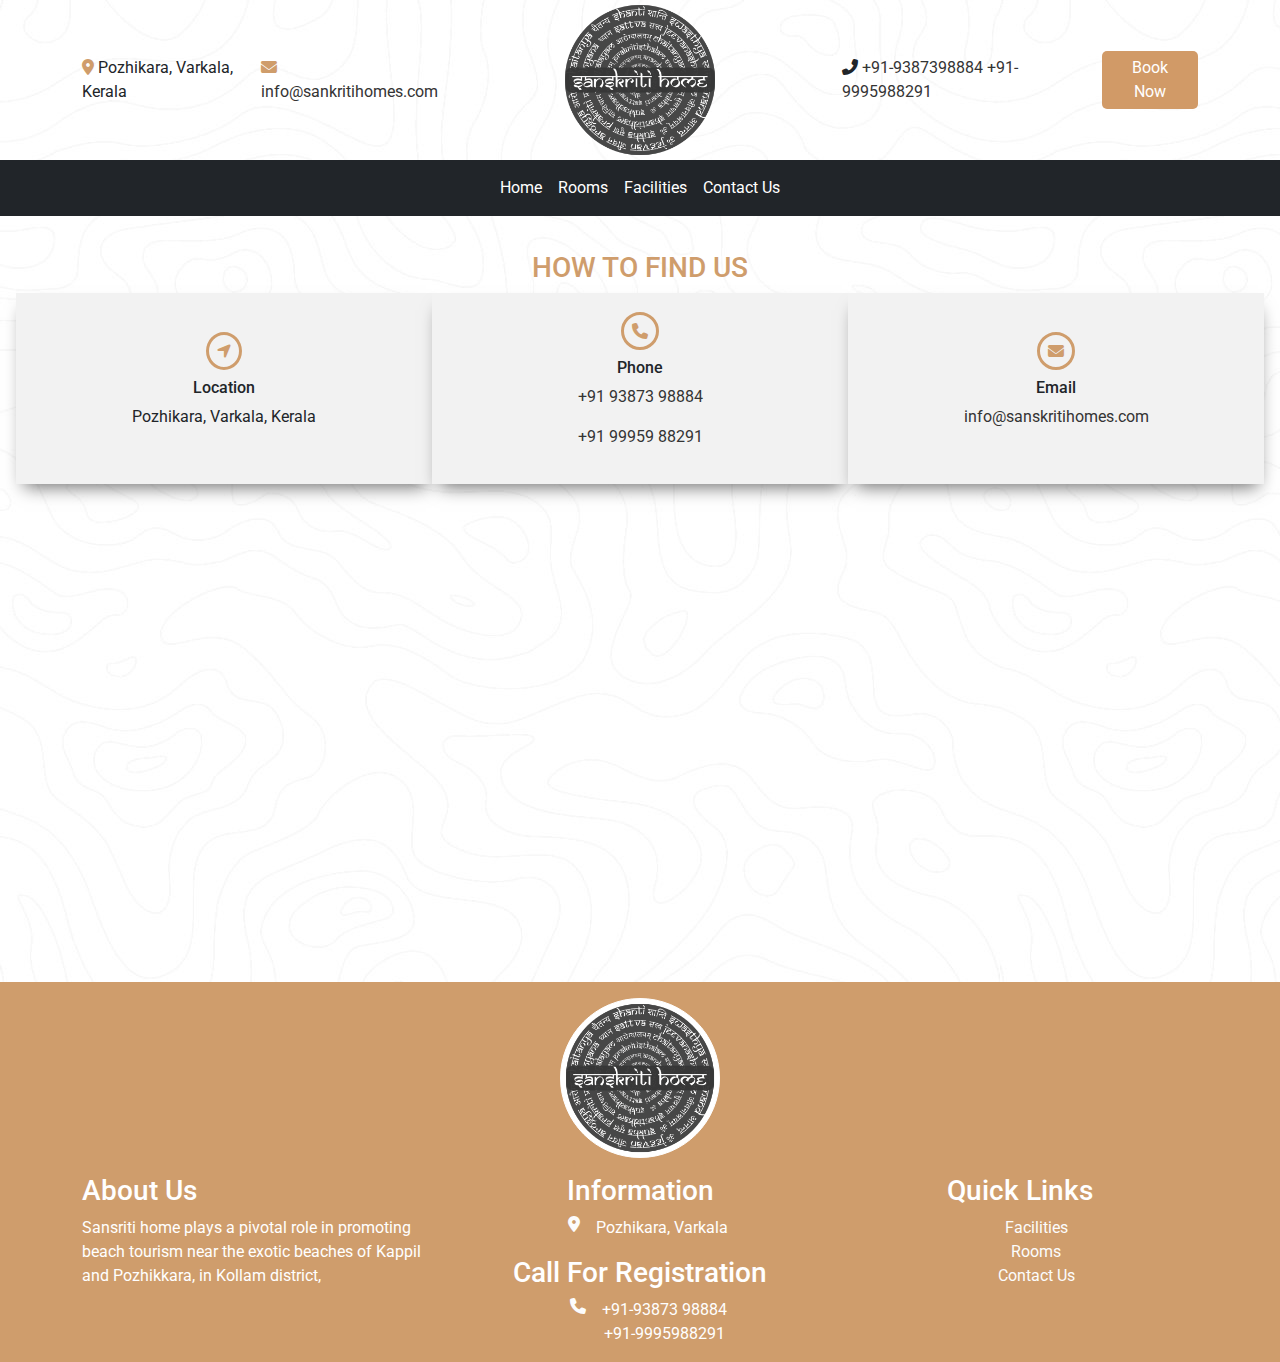
==== commit ef843b1a: "Third Changes Commited" ====
--- a/contactus.html
+++ b/contactus.html
@@ -36,7 +36,7 @@
 
             <!-- Center Section: Logo -->
             <div class="col-12 col-md-4 d-flex justify-content-center mb-2 mb-md-0">
-                <img src="./img/Logo Sanskriti Home.webp" alt="Company Logo" class="logo">
+                <a href="index.html"><img src="./img/Logo Sanskriti Home.webp" alt="Sanksriti Home Logo" class="logo"></a>
             </div>
 
             <!-- Right Section: Phone and Book Now -->
@@ -111,19 +111,19 @@
     <section class="contact-section">
         <div class="container-fluid">
             <h3 class="text-center text-uppercase">How To Find Us</h3>
-            <div class="row justify-content-center gap-2">
-                <div class="col-lg-4 col-md-4 col-sm-12 contactsub">
+            <div class="row g-4">
+                <div class="col-md-4 contactsub">
                     <i class="fa-solid fa-location-arrow icon-border" style="color: #cf9d6c;"></i>
                     <h6 class="pt-2">Location</h6>
                     <p>Pozhikara, Varkala, Kerala</p>
                 </div>
-                <div class="col-lg-4 col-md-4 col-sm-12 contactsub">
+                <div class=" col-md-4 contactsub">
                     <i class="fa-solid fa-phone icon-border" style="color: #cf9d6c;"></i>
                     <h6 class="pt-2">Phone</h6>
                     <a href="tel:+919387398884"><p>+91 93873 98884</p></a>
                     <a href="tel:+919995988291"><p>+91 99959 88291</p></a>
                 </div>
-                <div class="col-lg-4 col-md-4 col-sm-12 contactsub">
+                <div class=" col-md-4 contactsub">
                     <i class="fa-solid fa-envelope icon-border" style="color: #cf9d6c;"></i>
                     <h6 class="pt-2">Email</h6>
                     <a href="mailto:"><p>info@sanskritihomes.com</p></a>
--- a/css/style.css
+++ b/css/style.css
@@ -178,7 +178,7 @@
   
 }
 .ychosedesc div:has(h2){
-  color: #fff;
+  color: #cf9d6c;
 }
 .ychosedesc p{
   color:#cf9d6c;
@@ -395,9 +395,10 @@
 }
 .testimonial4_slide p {
   color: #343434;
-  font-size: 20px;
+  font-size: 1rem;
   line-height: 1.4;
   margin: 40px 0 20px 0;
+  text-align:justify ;
 }
 .testimonial4_slide h4 {
 color: #343434;
@@ -497,8 +498,7 @@
   object-fit: cover;
 }
 .subbooking{
-  width: 100%;
-  height: auto;
+
   padding: 1.5rem;
   background-color: #cf9d6c;
   background-image: url("data:image/svg+xml,%3Csvg xmlns='http://www.w3.org/2000/svg' width='80' height='80' viewBox='0 0 80 80'%3E%3Cg fill-rule='evenodd'%3E%3Cg id='church-on-sunday' fill='%23f4f4f4' fill-opacity='0.13'%3E%3Cpath d='M77.17 0H80v2.83l-.1.1A39.9 39.9 0 0 1 74.64 20a39.9 39.9 0 0 1 5.24 17.06l.11.11v2.89c-.01 6.9-1.8 13.79-5.35 19.94A39.96 39.96 0 0 1 80 79.94V80h-2.83L66.84 69.66a39.83 39.83 0 0 1-24.1 10.25l.09.09h-5.66l.1-.1c-8.7-.58-17.22-4-24.1-10.23L2.82 80H0V79.94c.01-6.9 1.8-13.8 5.35-19.94A39.96 39.96 0 0 1 0 40.06V37.17l.1-.1A39.9 39.9 0 0 1 5.36 20 39.9 39.9 0 0 1 .1 2.94L0 2.83V0h2.83l-.1.1a39.83 39.83 0 0 1 24.1 10.24L37.18 0H40c0 6.92-1.78 13.83-5.35 20A39.96 39.96 0 0 1 40 40c0-6.92 1.78-13.83 5.35-20A39.96 39.96 0 0 1 40 0h2.83l10.33 10.34A39.83 39.83 0 0 1 77.26.09L77.17 0zm.77 77.94c-.3-5.52-1.8-11-4.49-16a40.18 40.18 0 0 1-5.17 6.34l9.66 9.66zm-12.52-9.7l-6.83-6.83-5.46 5.46-1.41 1.41-9.66 9.66c8.4-.45 16.69-3.68 23.36-9.7zm-23.07 6.58l7.99-7.98a40.05 40.05 0 0 1-3.79-4.9 37.88 37.88 0 0 0-4.2 12.88zM47.68 60a37.98 37.98 0 0 0 4.07 5.42L57.17 60l-5.42-5.42A38 38 0 0 0 47.68 60zm2.66-6.84a40.06 40.06 0 0 0-3.79 4.9 37.88 37.88 0 0 1-4.2-12.88l7.99 7.98zm1.38-1.44l1.41 1.41 5.46 5.46 6.83-6.84a37.85 37.85 0 0 0-23.36-9.7l9.66 9.67zM60 60l6.87 6.87A38.1 38.1 0 0 0 72.32 60a38.11 38.11 0 0 0-5.45-6.87L60 60zm-14.65 0a39.9 39.9 0 0 0-5.24 17.06l-.11.11-.1-.1A39.9 39.9 0 0 0 34.64 60a39.9 39.9 0 0 0 5.24-17.06l.11-.11.1.1A39.9 39.9 0 0 0 45.36 60zm9.23-48.25a37.85 37.85 0 0 1 23.36-9.7l-9.66 9.67-1.41 1.41-5.46 5.46-6.83-6.84zm13.67 13.67L62.83 20l5.42-5.42A38 38 0 0 1 72.32 20a37.98 37.98 0 0 1-4.07 5.42zm5.2-3.47a40.05 40.05 0 0 1-3.79 4.89l7.99 7.98c-.61-4.45-2.01-8.82-4.2-12.87zm-6.58 4.92l1.41 1.41 9.66 9.66a37.85 37.85 0 0 1-23.36-9.7l6.83-6.83 5.46 5.46zM53.13 13.13L60 20l-6.87 6.87A38.11 38.11 0 0 1 47.68 20a38.1 38.1 0 0 1 5.45-6.87zm-1.41-1.41l-9.66-9.66c.3 5.52 1.8 11 4.49 16a40.18 40.18 0 0 1 5.17-6.34zm-9.66 26.22c.3-5.52 1.8-11 4.49-16a40.18 40.18 0 0 0 5.17 6.34l-9.66 9.66zm26.22 13.78l9.66-9.66c-.3 5.52-1.8 11-4.49 16a40.18 40.18 0 0 0-5.17-6.34zm8.98-11.81L66.84 50.34a39.83 39.83 0 0 0-24.1-10.25l10.42-10.43a39.83 39.83 0 0 0 24.1 10.25zm-7.6-26.75a40.06 40.06 0 0 1 3.79 4.9 37.88 37.88 0 0 0 4.2-12.88l-7.99 7.98zm-31.72 28.9c-8.4.45-16.69 3.68-23.36 9.7l6.83 6.83 5.46-5.46 1.41-1.41 9.66-9.66zM22.83 60l5.42 5.42c1.54-1.7 2.9-3.52 4.07-5.42a38 38 0 0 0-4.07-5.42L22.83 60zm5.45 8.28l-1.41-1.41-5.46-5.46-6.83 6.84a37.85 37.85 0 0 0 23.36 9.7l-9.66-9.67zm9.37 6.54l-7.99-7.98a40.05 40.05 0 0 0 3.79-4.9 37.88 37.88 0 0 1 4.2 12.88zM20 60l-6.87-6.87A38.11 38.11 0 0 0 7.68 60a38.11 38.11 0 0 0 5.45 6.87L20 60zm17.26-19.9L26.84 29.65a39.83 39.83 0 0 1-24.1 10.25l10.42 10.43a39.83 39.83 0 0 1 24.1-10.25zm-35.2 1.96l9.66 9.66a40.18 40.18 0 0 0-5.17 6.33c-2.7-5-4.2-10.47-4.5-16zm4.49 19.89c-2.7 5-4.2 10.47-4.5 16l9.67-9.67a40.18 40.18 0 0 1-5.17-6.33zm31.1-16.77c-.61 4.45-2.01 8.82-4.2 12.87a40.06 40.06 0 0 0-3.79-4.89l7.99-7.98zm-4.2-23.23c2.7 5 4.2 10.47 4.5 16l-9.67-9.67c1.97-1.97 3.7-4.1 5.17-6.33zm-14.86-.54l6.83 6.84a37.85 37.85 0 0 1-23.36 9.7l9.66-9.67 1.41-1.41 5.46-5.46zm-8.25 5.43l-7.99 7.98c.61-4.45 2.01-8.82 4.2-12.87a40.04 40.04 0 0 0 3.79 4.89zm1.41-1.42A37.99 37.99 0 0 1 7.68 20a38 38 0 0 1 4.07-5.42L17.17 20l-5.42 5.42zm-5.2-7.37a40.04 40.04 0 0 1 3.79-4.89L2.35 5.18c.61 4.45 2.01 8.82 4.2 12.87zm6.58-4.92l-1.41-1.41-9.66-9.66a37.85 37.85 0 0 1 23.36 9.7l-6.83 6.83-5.46-5.46zm13.74 13.74L20 20l6.87-6.87A38.1 38.1 0 0 1 32.32 20a38.1 38.1 0 0 1-5.45 6.87zm6.58-8.82a40.18 40.18 0 0 0-5.17-6.33l9.66-9.66c-.3 5.52-1.8 11-4.49 16z' /%3E%3C/g%3E%3C/g%3E%3C/svg%3E");
@@ -512,7 +512,7 @@
   color:#fff;
 }
 .subbooking .book-now-btn{
-  width:35%;
+
   height: auto;
   background-color: #343434;
   font-size: 1.2rem;
@@ -523,7 +523,7 @@
   transition: width 0.3s ease, background-color 0.3s ease;
 }
 .subbooking .book-now-btn:hover{
-  width:40%;
+
   height: auto;
   background-color: #5b5b5b;
   font-size: 1.2rem;
@@ -544,7 +544,7 @@
 }
 
 .slider-section h5 {
-  color: #ffaa43;
+  color: #cf9d6c;
   margin-bottom: 20px;
 }
 
@@ -571,7 +571,7 @@
 }
 
 .thumbnail-container img.active {
-  border-color: #ffaa43;
+  border-color: #cf9d6c;
 }
 footer{
   background-color: #cf9d6c;
@@ -638,7 +638,6 @@
   padding: 1rem;
 }
 .contact-section .contactsub{
-  width: 25%;
   background-color: #f2f2f2;
   display: flex;
   flex-direction: column;
@@ -660,12 +659,23 @@
 }
 @media screen and (max-width:440px){
 .topbar a{
-  font-size: 0.9rem;
+  font-size: 0.6rem;
 }
 }
 @media screen and (max-width: 490px){
   .activimg{
     width: 100%;
+  }
+}
+@media screen and (max-width: 576px){
+  .banner h1{
+  font-size: 1.3rem;
+  }
+  .testimonial4_slide p {
+     font-size: 0.8rem;
+  }
+  .subbooking h4{
+    font-size: 1rem;
   }
 }
 @media screen and (max-width:992px){
